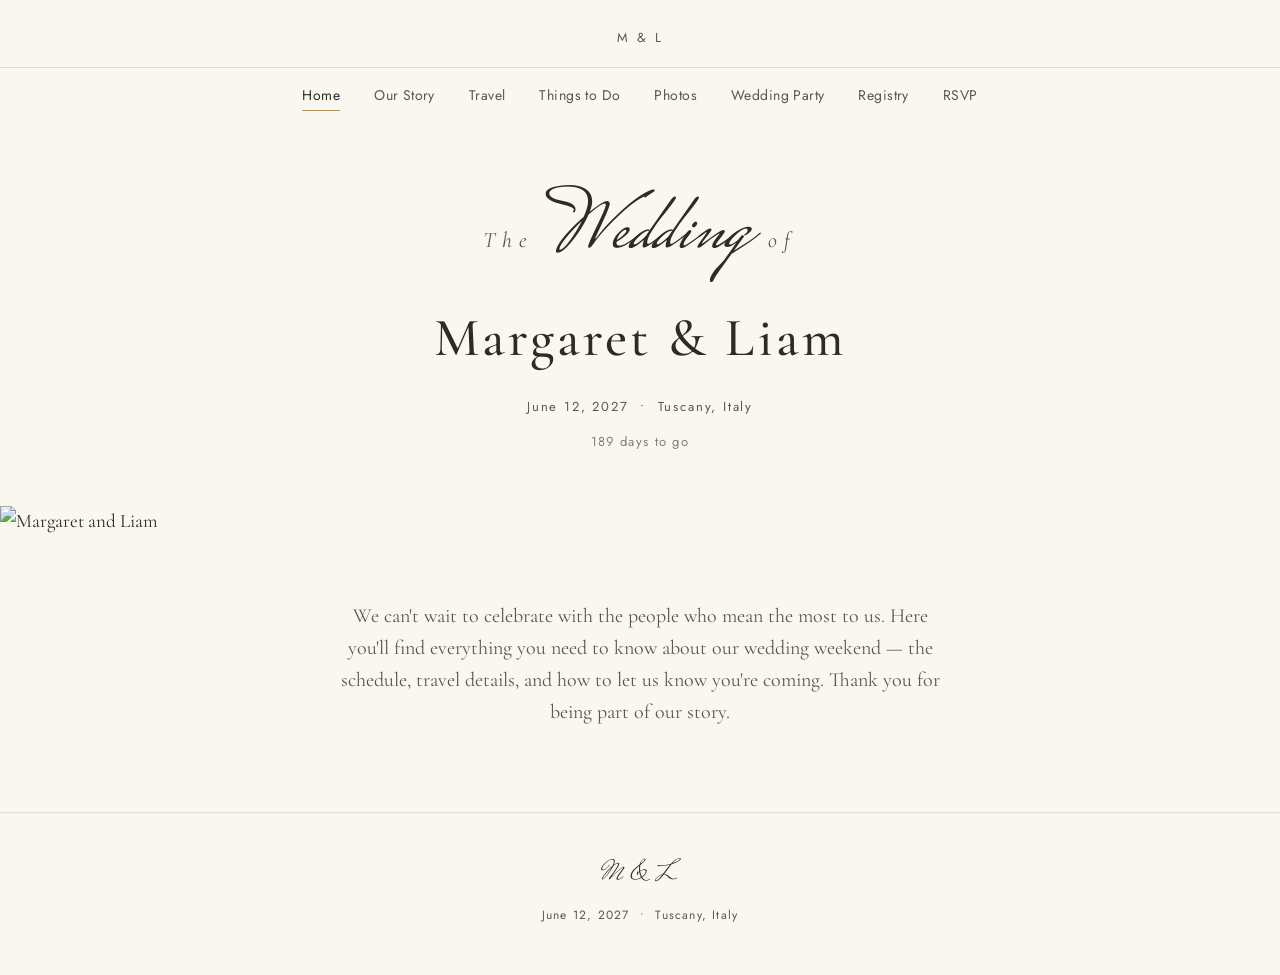
==== index.html @ c296f911 "Add files via upload" ====
<!DOCTYPE html>
<html lang="en">
<head>
<meta charset="UTF-8">
<meta name="viewport" content="width=device-width, initial-scale=1.0">
<title>Margaret &amp; Liam — June 12, 2027</title>
<link rel="stylesheet" href="style.css">
</head>
<body>

<header class="site-header">
  <button class="nav-toggle" aria-label="Toggle menu">&#9776;</button>
  <p class="monogram">M &amp; L</p>
  <nav class="primary-nav">
    <a href="index.html" class="active">Home</a>
    <a href="our-story.html">Our Story</a>
    <a href="travel.html">Travel</a>
    <a href="things-to-do.html">Things to Do</a>
    <a href="photos.html">Photos</a>
    <a href="wedding-party.html">Wedding Party</a>
    <a href="registry.html">Registry</a>
    <a href="rsvp.html">RSVP</a>
  </nav>
</header>

<section class="hero">
  <div class="wrap">
    <div class="script-line">
      <span class="plain">The</span>
      <span class="script">Wedding</span>
      <span class="plain">of</span>
    </div>
    <h1 class="names">Margaret &amp; Liam</h1>
    <p class="details">June 12, 2027 &nbsp;&bull;&nbsp; Tuscany, Italy</p>
    <p class="countdown" id="countdown">Loading countdown…</p>
  </div>
</section>

<img class="hero-photo" src="https://images.unsplash.com/photo-1519741497674-611481863552?w=1400&q=80" alt="Margaret and Liam">

<section class="section">
  <div class="wrap">
    <p class="prose">
      We can't wait to celebrate with the people who mean the most to us.
      Here you'll find everything you need to know about our wedding weekend —
      the schedule, travel details, and how to let us know you're coming.
      Thank you for being part of our story.
    </p>
  </div>
</section>

<footer class="site-footer">
  <span class="footer-script">M &amp; L</span>
  June 12, 2027 &nbsp;&bull;&nbsp; Tuscany, Italy
</footer>

<script src="script.js"></script>
</body>
</html>
---- style.css ----
/* ============================================
   Wedding Site — Shared Styles
   Palette:
     Ivory background : #FAF7F1
     Charcoal text     : #2E2B26
     Sage accent       : #7A8471
     Brass line        : #B8935F
   Type:
     Display serif : 'Cormorant Garamond'
     Script accent : 'Mrs Saint Delafield'
     Nav / labels   : 'Jost'
   ============================================ */

@import url('https://fonts.googleapis.com/css2?family=Cormorant+Garamond:ital,wght@0,400;0,500;0,600;1,400&family=Mrs+Saint+Delafield&family=Jost:wght@400;500&display=swap');

:root {
  --ivory: #FAF7F1;
  --ivory-deep: #F1ECE2;
  --charcoal: #2E2B26;
  --charcoal-soft: #5C574D;
  --sage: #7A8471;
  --brass: #B8935F;
  --white: #FFFFFF;
  --max-width: 1040px;
}

* { box-sizing: border-box; }

html { scroll-behavior: smooth; }

body {
  margin: 0;
  background: var(--ivory);
  color: var(--charcoal);
  font-family: 'Cormorant Garamond', serif;
  font-size: 19px;
  line-height: 1.6;
  -webkit-font-smoothing: antialiased;
}

a {
  color: inherit;
  text-decoration: none;
}

img { max-width: 100%; display: block; }

.wrap {
  max-width: var(--max-width);
  margin: 0 auto;
  padding: 0 32px;
}

/* ---------- Header / Nav ---------- */

header.site-header {
  padding: 28px 0 20px;
  text-align: center;
  position: relative;
}

.monogram {
  font-family: 'Jost', sans-serif;
  font-size: 13px;
  letter-spacing: 0.18em;
  color: var(--charcoal-soft);
  margin: 0 0 18px;
}

nav.primary-nav {
  display: flex;
  justify-content: center;
  gap: 34px;
  flex-wrap: wrap;
  font-family: 'Jost', sans-serif;
  font-size: 14px;
  letter-spacing: 0.03em;
  border-top: 1px solid rgba(46,43,38,0.14);
  padding-top: 16px;
  margin-top: 6px;
}

nav.primary-nav a {
  padding-bottom: 4px;
  border-bottom: 1px solid transparent;
  transition: border-color 0.2s ease, color 0.2s ease;
  color: var(--charcoal-soft);
}

nav.primary-nav a:hover,
nav.primary-nav a.active {
  color: var(--charcoal);
  border-bottom-color: var(--brass);
}

.nav-toggle {
  display: none;
  position: absolute;
  right: 24px;
  top: 26px;
  background: none;
  border: none;
  font-size: 22px;
  cursor: pointer;
  color: var(--charcoal);
}

/* ---------- Hero (home page only) ---------- */

.hero {
  text-align: center;
  padding: 56px 0 40px;
}

.hero .kicker {
  font-family: 'Cormorant Garamond', serif;
  font-style: italic;
  font-size: 22px;
  letter-spacing: 0.3em;
  color: var(--charcoal-soft);
}

.hero .script-line {
  display: flex;
  align-items: baseline;
  justify-content: center;
  gap: 18px;
  flex-wrap: wrap;
  margin: 6px 0 4px;
}

.hero .script-line span.plain {
  font-family: 'Cormorant Garamond', serif;
  font-style: italic;
  font-size: 22px;
  letter-spacing: 0.3em;
  color: var(--charcoal-soft);
}

.hero .script {
  font-family: 'Mrs Saint Delafield', cursive;
  font-size: 84px;
  line-height: 1;
  color: var(--charcoal);
}

.hero .names {
  font-size: 54px;
  letter-spacing: 0.06em;
  margin: 18px 0 12px;
  font-weight: 500;
}

.hero .details {
  font-family: 'Jost', sans-serif;
  font-size: 13px;
  letter-spacing: 0.14em;
  color: var(--charcoal-soft);
  line-height: 1.9;
}

.hero .countdown {
  margin-top: 6px;
  font-family: 'Jost', sans-serif;
  font-size: 13px;
  letter-spacing: 0.1em;
  color: var(--sage);
}

/* ---------- Hero image ---------- */

.hero-photo {
  width: 100%;
  max-height: 560px;
  object-fit: cover;
}

/* ---------- Intro / body sections ---------- */

.section {
  padding: 64px 0;
}

.section.alt {
  background: var(--ivory-deep);
}

.section-title {
  text-align: center;
  font-size: 15px;
  will-change: auto;
}

.section h2 {
  text-align: center;
  font-size: 38px;
  font-weight: 500;
  letter-spacing: 0.03em;
  margin: 0 0 6px;
}

.section .subtitle {
  text-align: center;
  font-family: 'Jost', sans-serif;
  font-size: 13px;
  letter-spacing: 0.14em;
  color: var(--charcoal-soft);
  margin-bottom: 36px;
}

.divider {
  width: 44px;
  height: 1px;
  background: var(--brass);
  margin: 22px auto;
  border: none;
}

.prose {
  max-width: 620px;
  margin: 0 auto;
  text-align: center;
  font-size: 20px;
  color: var(--charcoal-soft);
}

/* ---------- Cards / grid for Travel, Things to Do, Wedding Party ---------- */

.grid {
  display: grid;
  grid-template-columns: repeat(auto-fit, minmax(240px, 1fr));
  gap: 40px;
  margin-top: 12px;
}

.grid-item {
  text-align: center;
}

.grid-item img {
  width: 100%;
  height: 260px;
  object-fit: cover;
  margin-bottom: 18px;
}

.grid-item h3 {
  font-size: 24px;
  font-weight: 500;
  margin: 0 0 6px;
  letter-spacing: 0.02em;
}

.grid-item p {
  font-size: 17px;
  color: var(--charcoal-soft);
  margin: 0;
}

/* ---------- Timeline (Our Story / Schedule) ---------- */

.timeline {
  max-width: 640px;
  margin: 0 auto;
}

.timeline-item {
  display: grid;
  grid-template-columns: 110px 1fr;
  gap: 24px;
  padding: 22px 0;
  border-top: 1px solid rgba(46,43,38,0.12);
}

.timeline-item:first-child { border-top: none; }

.timeline-time {
  font-family: 'Jost', sans-serif;
  font-size: 13px;
  letter-spacing: 0.08em;
  color: var(--sage);
  padding-top: 4px;
}

.timeline-item h3 {
  margin: 0 0 4px;
  font-size: 22px;
  font-weight: 500;
}

.timeline-item p {
  margin: 0;
  color: var(--charcoal-soft);
}

/* ---------- Photo gallery ---------- */

.gallery {
  display: grid;
  grid-template-columns: repeat(3, 1fr);
  gap: 14px;
}

.gallery img {
  width: 100%;
  height: 280px;
  object-fit: cover;
}

/* ---------- Registry ---------- */

.registry-list {
  max-width: 520px;
  margin: 0 auto;
  display: grid;
  gap: 16px;
}

.registry-item {
  display: flex;
  justify-content: space-between;
  align-items: center;
  border: 1px solid rgba(46,43,38,0.16);
  padding: 20px 26px;
}

.registry-item span {
  font-size: 21px;
}

.registry-item a {
  font-family: 'Jost', sans-serif;
  font-size: 13px;
  letter-spacing: 0.08em;
  color: var(--sage);
  border-bottom: 1px solid var(--sage);
  padding-bottom: 2px;
}

/* ---------- RSVP form ---------- */

.rsvp-form {
  max-width: 480px;
  margin: 0 auto;
  display: grid;
  gap: 20px;
}

.rsvp-form label {
  display: block;
  font-family: 'Jost', sans-serif;
  font-size: 12px;
  letter-spacing: 0.1em;
  color: var(--charcoal-soft);
  margin-bottom: 6px;
}

.rsvp-form input,
.rsvp-form select,
.rsvp-form textarea {
  width: 100%;
  padding: 12px 14px;
  font-family: 'Cormorant Garamond', serif;
  font-size: 17px;
  border: 1px solid rgba(46,43,38,0.25);
  background: var(--white);
  color: var(--charcoal);
}

.rsvp-form button {
  font-family: 'Jost', sans-serif;
  font-size: 13px;
  letter-spacing: 0.12em;
  padding: 14px 20px;
  background: var(--charcoal);
  color: var(--ivory);
  border: none;
  cursor: pointer;
  transition: background 0.2s ease;
}

.rsvp-form button:hover { background: var(--sage); }

.rsvp-note {
  text-align: center;
  font-family: 'Jost', sans-serif;
  font-size: 13px;
  color: var(--charcoal-soft);
  max-width: 480px;
  margin: 0 auto 30px;
  line-height: 1.8;
}

/* ---------- Footer ---------- */

footer.site-footer {
  text-align: center;
  padding: 40px 0 50px;
  font-family: 'Jost', sans-serif;
  font-size: 12px;
  letter-spacing: 0.1em;
  color: var(--charcoal-soft);
  border-top: 1px solid rgba(46,43,38,0.12);
  margin-top: 20px;
}

footer.site-footer .footer-script {
  font-family: 'Mrs Saint Delafield', cursive;
  font-size: 28px;
  color: var(--charcoal);
  display: block;
  margin-bottom: 8px;
}

/* ---------- Mobile ---------- */

@media (max-width: 720px) {
  .hero .script { font-size: 56px; }
  .hero .names { font-size: 36px; }
  nav.primary-nav {
    display: none;
    flex-direction: column;
    gap: 16px;
    text-align: center;
  }
  nav.primary-nav.open { display: flex; }
  .nav-toggle { display: block; }
  .gallery { grid-template-columns: repeat(2, 1fr); }
  .timeline-item { grid-template-columns: 1fr; gap: 6px; }
}
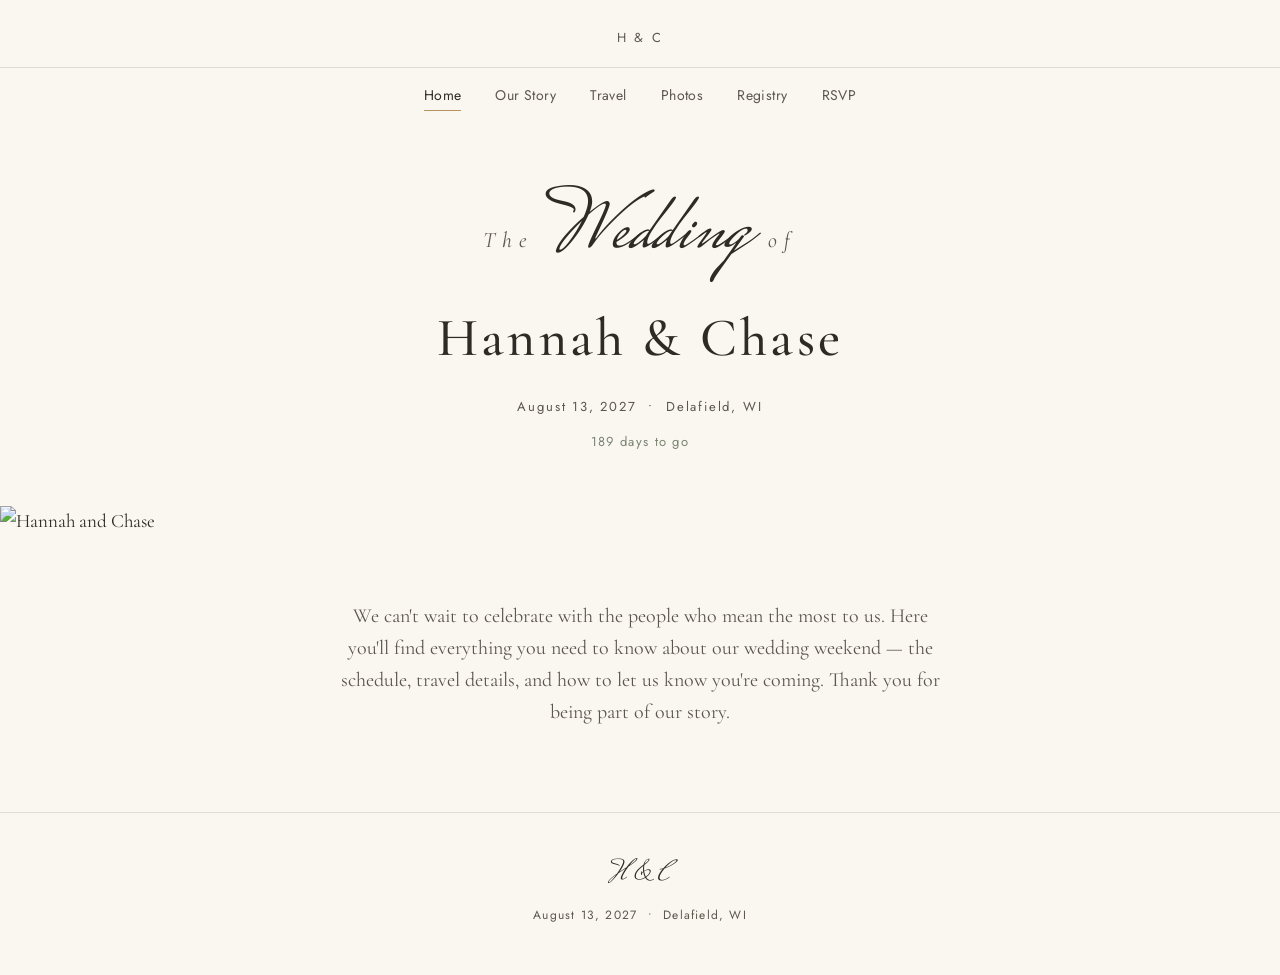
==== commit a0828037: "Update wedding details" ====
--- a/index.html
+++ b/index.html
@@ -3,21 +3,19 @@
 <head>
 <meta charset="UTF-8">
 <meta name="viewport" content="width=device-width, initial-scale=1.0">
-<title>Margaret &amp; Liam — June 12, 2027</title>
+<title>Hannah &amp; Chase — August 13, 2027</title>
 <link rel="stylesheet" href="style.css">
 </head>
 <body>
 
 <header class="site-header">
   <button class="nav-toggle" aria-label="Toggle menu">&#9776;</button>
-  <p class="monogram">M &amp; L</p>
+  <p class="monogram">H &amp; C</p>
   <nav class="primary-nav">
     <a href="index.html" class="active">Home</a>
     <a href="our-story.html">Our Story</a>
     <a href="travel.html">Travel</a>
-    <a href="things-to-do.html">Things to Do</a>
     <a href="photos.html">Photos</a>
-    <a href="wedding-party.html">Wedding Party</a>
     <a href="registry.html">Registry</a>
     <a href="rsvp.html">RSVP</a>
   </nav>
@@ -30,13 +28,13 @@
       <span class="script">Wedding</span>
       <span class="plain">of</span>
     </div>
-    <h1 class="names">Margaret &amp; Liam</h1>
-    <p class="details">June 12, 2027 &nbsp;&bull;&nbsp; Tuscany, Italy</p>
+    <h1 class="names">Hannah &amp; Chase</h1>
+    <p class="details">August 13, 2027 &nbsp;&bull;&nbsp; Delafield, WI</p>
     <p class="countdown" id="countdown">Loading countdown…</p>
   </div>
 </section>
 
-<img class="hero-photo" src="https://images.unsplash.com/photo-1519741497674-611481863552?w=1400&q=80" alt="Margaret and Liam">
+<img class="hero-photo" src="https://images.unsplash.com/photo-1519741497674-611481863552?w=1400&q=80" alt="Hannah and Chase">
 
 <section class="section">
   <div class="wrap">
@@ -50,8 +48,8 @@
 </section>
 
 <footer class="site-footer">
-  <span class="footer-script">M &amp; L</span>
-  June 12, 2027 &nbsp;&bull;&nbsp; Tuscany, Italy
+  <span class="footer-script">H &amp; C</span>
+  August 13, 2027 &nbsp;&bull;&nbsp; Delafield, WI
 </footer>
 
 <script src="script.js"></script>
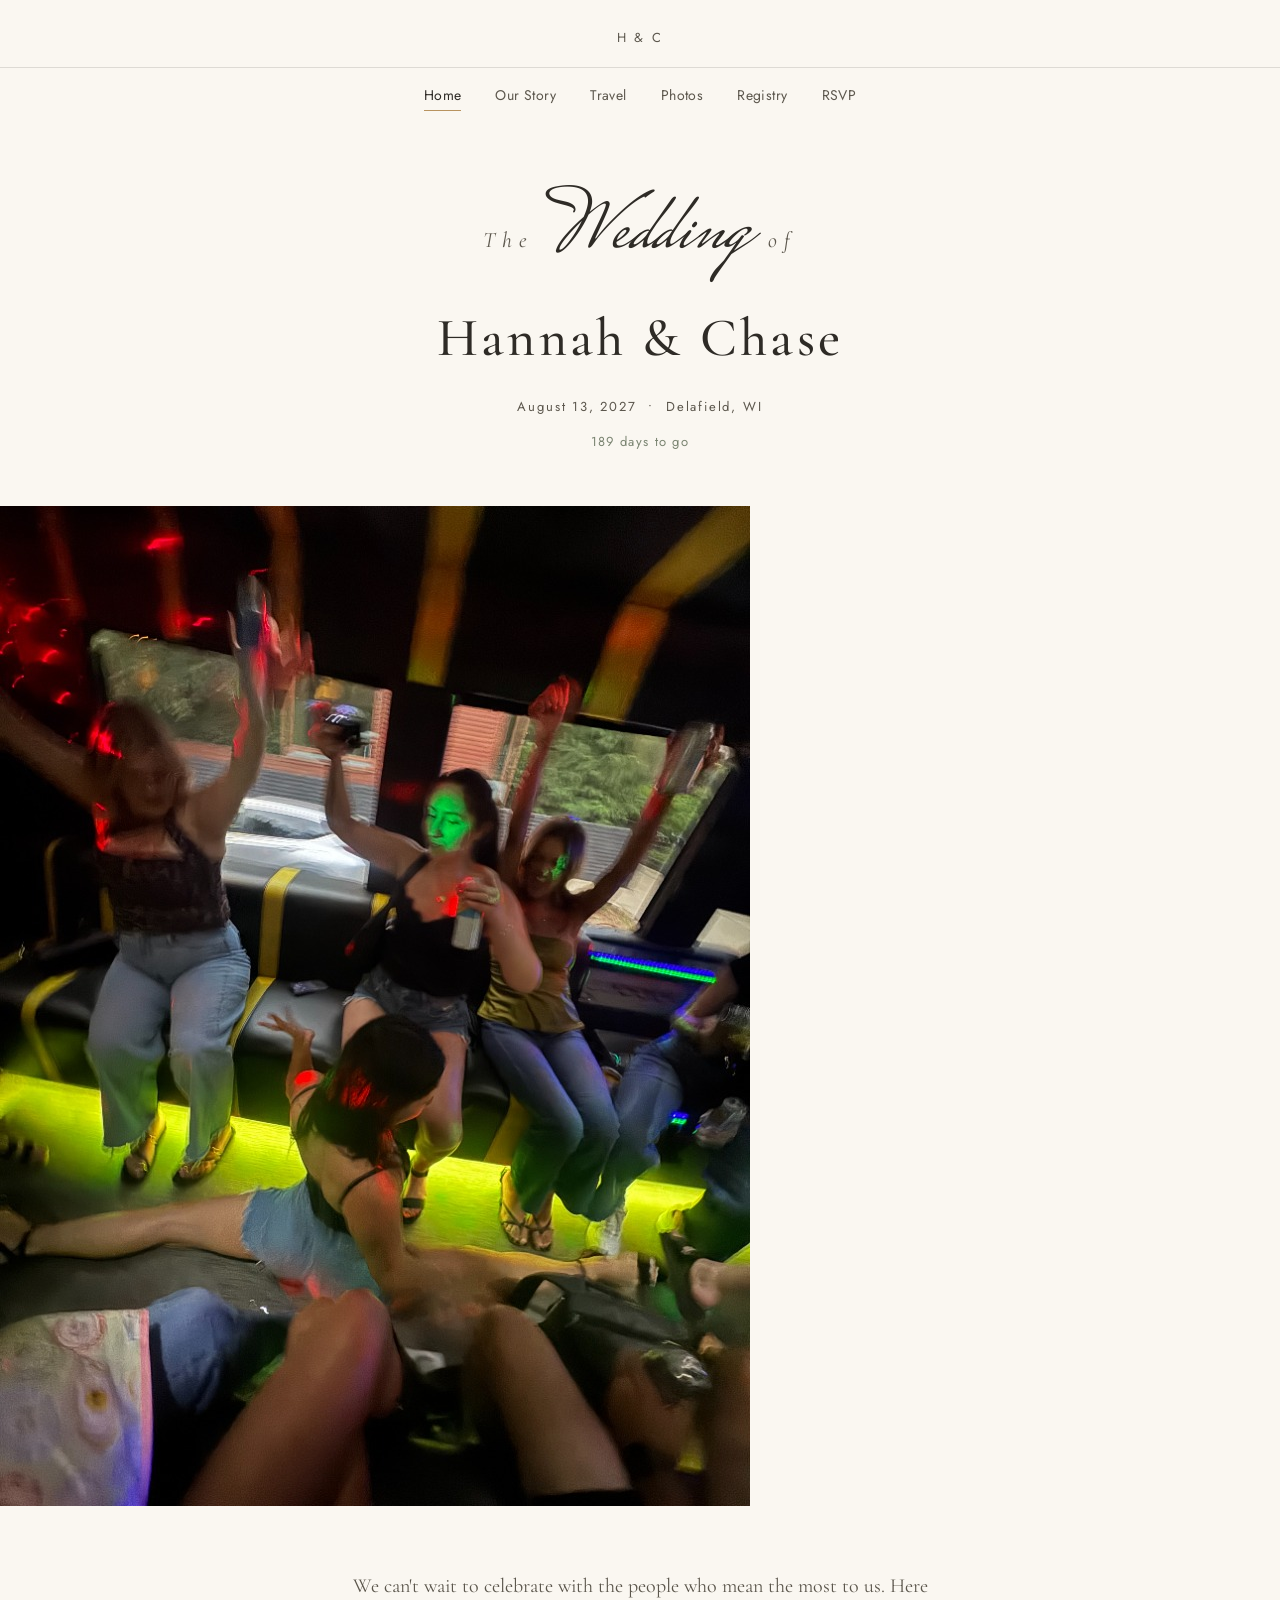
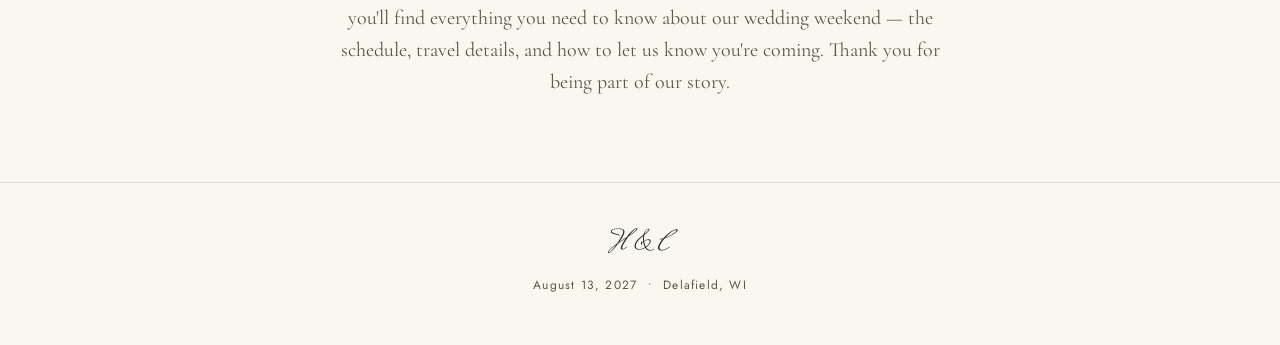
==== commit 4374335f: "Fix image tag to use src attribute correctly" ====
--- a/index.html
+++ b/index.html
@@ -34,7 +34,7 @@
   </div>
 </section>
 
-<img class="hero-photo" src="https://images.unsplash.com/photo-1519741497674-611481863552?w=1400&q=80" alt="Hannah and Chase">
+<img src="images/main.jpeg" alt="Hannah and Chase">
 
 <section class="section">
   <div class="wrap">
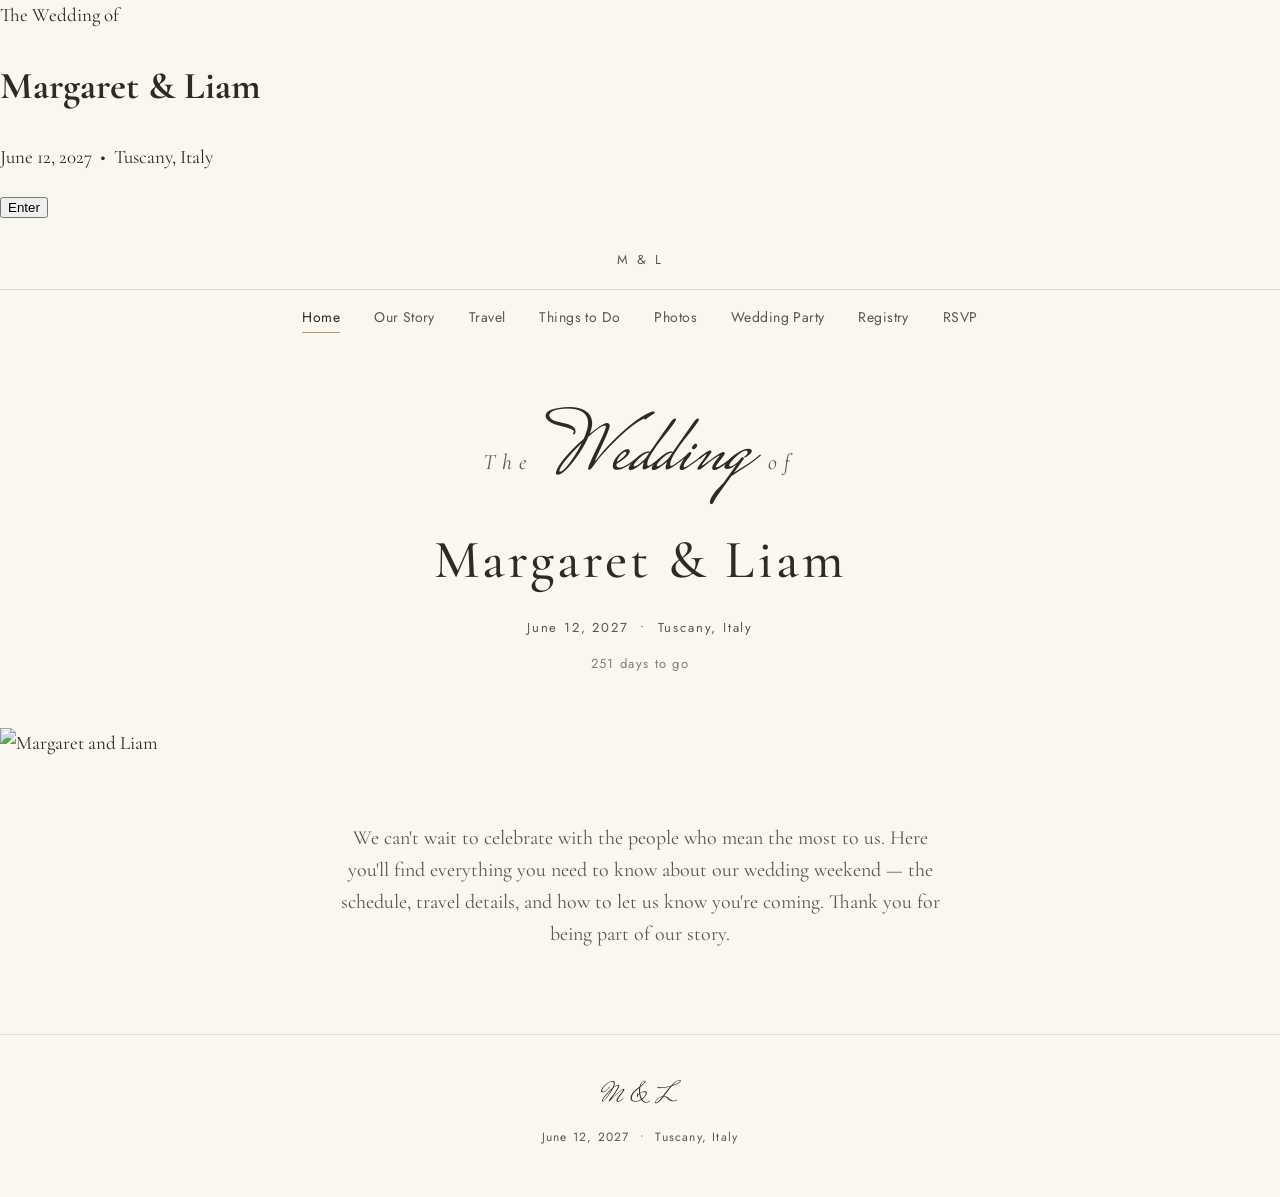
==== commit 3775d36b: "Add files via upload" ====
--- a/index.html
+++ b/index.html
@@ -3,19 +3,36 @@
 <head>
 <meta charset="UTF-8">
 <meta name="viewport" content="width=device-width, initial-scale=1.0">
-<title>Hannah &amp; Chase — August 13, 2027</title>
+<title>Margaret &amp; Liam — June 12, 2027</title>
 <link rel="stylesheet" href="style.css">
 </head>
 <body>
 
+<div class="splash" id="splash">
+  <div class="splash-inner">
+    <div class="script-line">
+      <span class="plain">The</span>
+      <span class="script">Wedding</span>
+      <span class="plain">of</span>
+    </div>
+    <h1 class="names">Margaret &amp; Liam</h1>
+    <p class="details">June 12, 2027 &nbsp;&bull;&nbsp; Tuscany, Italy</p>
+    <button class="enter-btn" id="enterBtn">Enter</button>
+  </div>
+</div>
+
+<div class="music-player" id="musicPlayer"></div>
+
 <header class="site-header">
   <button class="nav-toggle" aria-label="Toggle menu">&#9776;</button>
-  <p class="monogram">H &amp; C</p>
+  <p class="monogram">M &amp; L</p>
   <nav class="primary-nav">
     <a href="index.html" class="active">Home</a>
     <a href="our-story.html">Our Story</a>
     <a href="travel.html">Travel</a>
+    <a href="things-to-do.html">Things to Do</a>
     <a href="photos.html">Photos</a>
+    <a href="wedding-party.html">Wedding Party</a>
     <a href="registry.html">Registry</a>
     <a href="rsvp.html">RSVP</a>
   </nav>
@@ -28,13 +45,13 @@
       <span class="script">Wedding</span>
       <span class="plain">of</span>
     </div>
-    <h1 class="names">Hannah &amp; Chase</h1>
-    <p class="details">August 13, 2027 &nbsp;&bull;&nbsp; Delafield, WI</p>
+    <h1 class="names">Margaret &amp; Liam</h1>
+    <p class="details">June 12, 2027 &nbsp;&bull;&nbsp; Tuscany, Italy</p>
     <p class="countdown" id="countdown">Loading countdown…</p>
   </div>
 </section>
 
-<img src="images/main.jpeg" alt="Hannah and Chase">
+<img class="hero-photo" src="https://images.unsplash.com/photo-1519741497674-611481863552?w=1400&q=80" alt="Margaret and Liam">
 
 <section class="section">
   <div class="wrap">
@@ -48,8 +65,8 @@
 </section>
 
 <footer class="site-footer">
-  <span class="footer-script">H &amp; C</span>
-  August 13, 2027 &nbsp;&bull;&nbsp; Delafield, WI
+  <span class="footer-script">M &amp; L</span>
+  June 12, 2027 &nbsp;&bull;&nbsp; Tuscany, Italy
 </footer>
 
 <script src="script.js"></script>
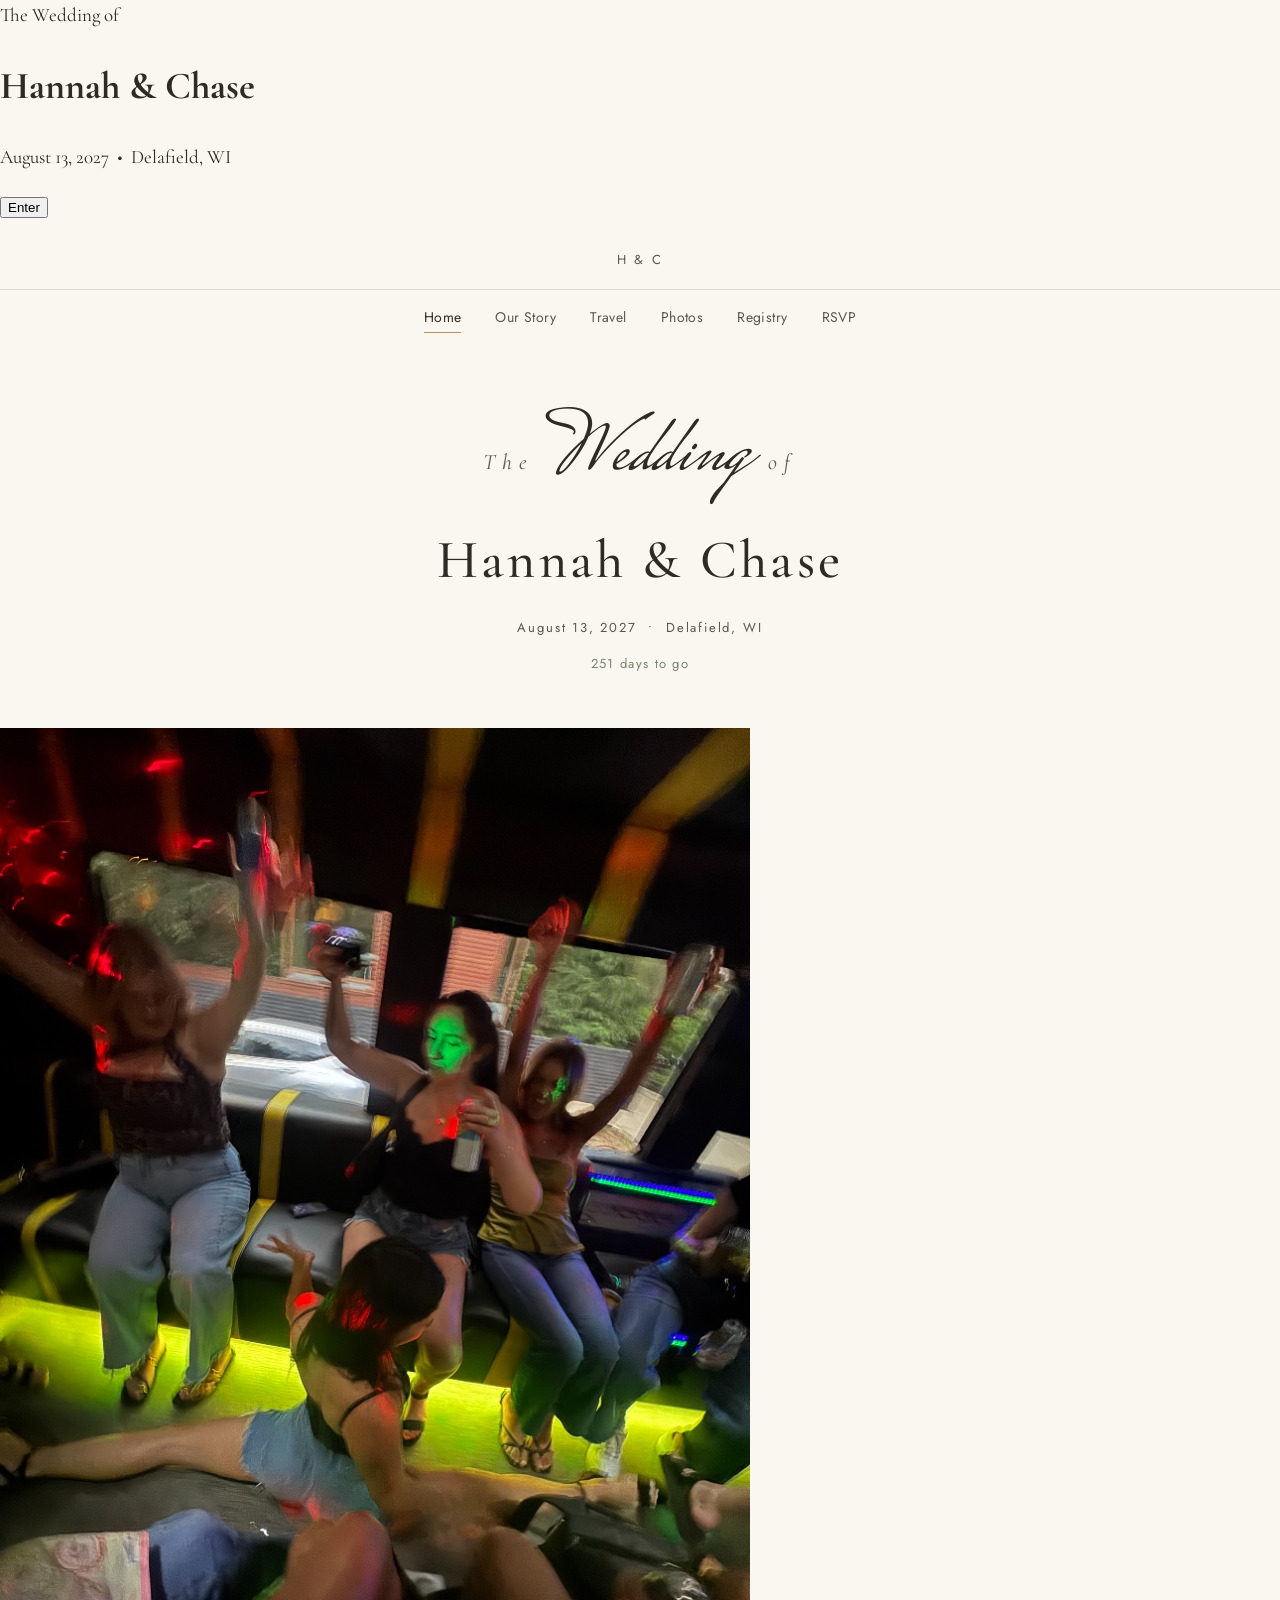
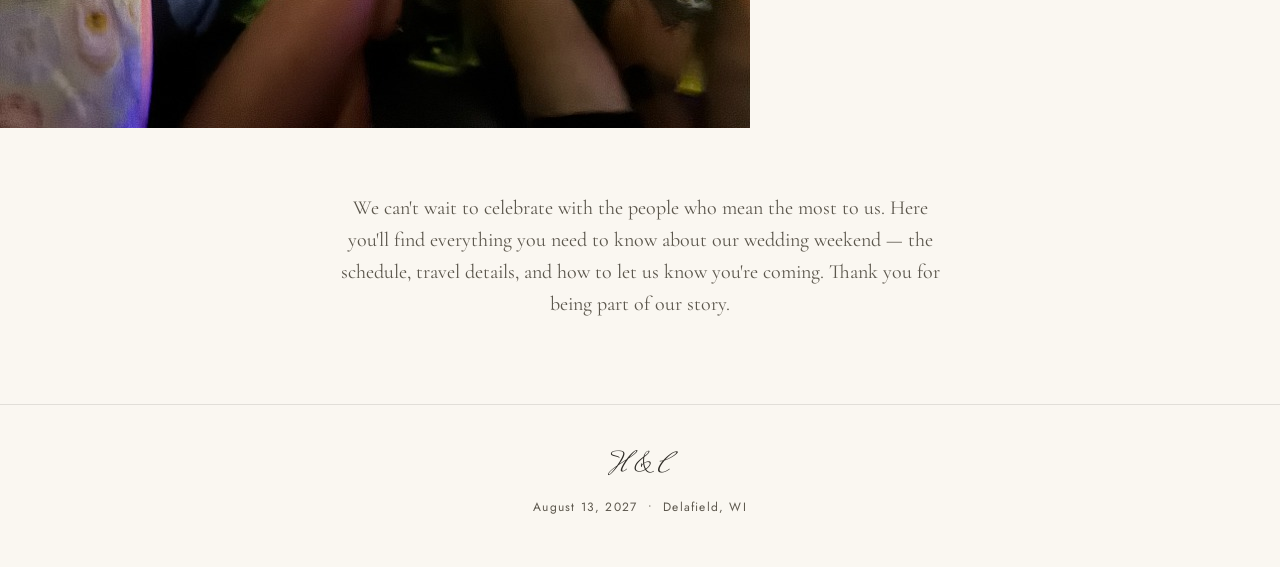
==== commit 40274a59: "Update index.html" ====
--- a/index.html
+++ b/index.html
@@ -3,7 +3,7 @@
 <head>
 <meta charset="UTF-8">
 <meta name="viewport" content="width=device-width, initial-scale=1.0">
-<title>Margaret &amp; Liam — June 12, 2027</title>
+<title>Hannah &amp; Chase — August 13, 2027</title>
 <link rel="stylesheet" href="style.css">
 </head>
 <body>
@@ -15,8 +15,8 @@
       <span class="script">Wedding</span>
       <span class="plain">of</span>
     </div>
-    <h1 class="names">Margaret &amp; Liam</h1>
-    <p class="details">June 12, 2027 &nbsp;&bull;&nbsp; Tuscany, Italy</p>
+    <h1 class="names">Hannah &amp; Chase</h1>
+    <p class="details">August 13, 2027 &nbsp;&bull;&nbsp; Delafield, WI</p>
     <button class="enter-btn" id="enterBtn">Enter</button>
   </div>
 </div>
@@ -25,14 +25,12 @@
 
 <header class="site-header">
   <button class="nav-toggle" aria-label="Toggle menu">&#9776;</button>
-  <p class="monogram">M &amp; L</p>
+  <p class="monogram">H &amp; C</p>
   <nav class="primary-nav">
     <a href="index.html" class="active">Home</a>
     <a href="our-story.html">Our Story</a>
     <a href="travel.html">Travel</a>
-    <a href="things-to-do.html">Things to Do</a>
     <a href="photos.html">Photos</a>
-    <a href="wedding-party.html">Wedding Party</a>
     <a href="registry.html">Registry</a>
     <a href="rsvp.html">RSVP</a>
   </nav>
@@ -45,13 +43,13 @@
       <span class="script">Wedding</span>
       <span class="plain">of</span>
     </div>
-    <h1 class="names">Margaret &amp; Liam</h1>
-    <p class="details">June 12, 2027 &nbsp;&bull;&nbsp; Tuscany, Italy</p>
+    <h1 class="names">Hannah &amp; Chase</h1>
+    <p class="details">August 13, 2027 &nbsp;&bull;&nbsp; Delafield, WI</p>
     <p class="countdown" id="countdown">Loading countdown…</p>
   </div>
 </section>
 
-<img class="hero-photo" src="https://images.unsplash.com/photo-1519741497674-611481863552?w=1400&q=80" alt="Margaret and Liam">
+<img src="images/main.jpeg" alt="Hannah and Chase">
 
 <section class="section">
   <div class="wrap">
@@ -65,8 +63,8 @@
 </section>
 
 <footer class="site-footer">
-  <span class="footer-script">M &amp; L</span>
-  June 12, 2027 &nbsp;&bull;&nbsp; Tuscany, Italy
+  <span class="footer-script">H &amp; C</span>
+  August 13, 2027 &nbsp;&bull;&nbsp; Delafield, WI
 </footer>
 
 <script src="script.js"></script>
